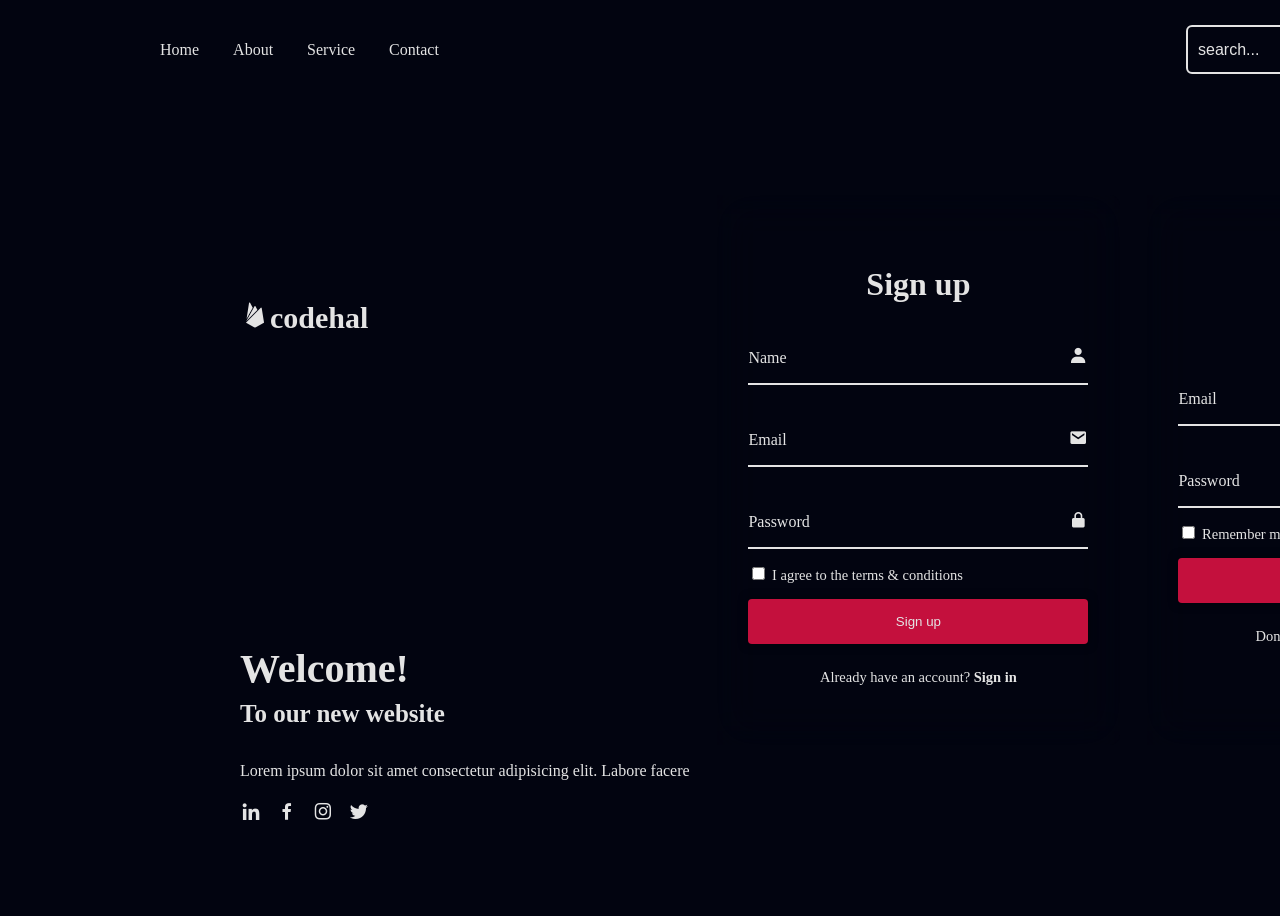
==== index.html @ ba82ca15 "made some changes" ====
<!DOCTYPE html>
<html lang="en">
<head>
    <meta charset="UTF-8">
    <meta http-equiv="X-UA-Compatible" content="IE=edge">
    <meta name="viewport" content="width=device-width, initial-scale=1.0">
    <title>Website with login & Registration form
    Codehal</title>
    <link rel="stylesheet" href="style2.css">
    <link href='https://unpkg.com/boxicons@2.1.4/css/boxicons.min.css'rel='stylesheet'>
</head>
<body>
    <header class="header">
        <nav class="navbar">
            <a href="#">Home</a>
            <a href="#">About</a>
            <a href="#">Service</a>
            <a href="#">Contact</a>
            </nav>

            <form action="#" class="search-bar">
                <input type="text" placeholder="search...">
                <button type="submit"><i class='bx bx-search'></i></button>
            </form>
    </header>

    <div class="background"></div>
    <div class="container">
        <div class="content">
        <h2 class="logo"><i class='bx bxl-firebase'></i>codehal</h2>

        <div class="text-sci">
            <h2>Welcome!<br><span>To our new website</span></h2>

            <p>Lorem ipsum dolor sit amet consectetur adipisicing elit. Labore facere</p>

            <div class="social-icons">
                <a href="#"><i class='bx bxl-linkedin'></i></a>
                <a href="#"><i class='bx bxl-facebook'></i></a>
                <a href="#"><i class='bx bxl-instagram'></i></a>
                <a href="#"><i class='bx bxl-twitter'></i></a>
            </div>
        </div>
    </div>
             <div class="logreg-box">
                <div class="form-box login">
                    <form action="#">
                        <h2>Sign up</h2>

                        <div class="input-box">
                            <span class="icon"><i class='bx bxs-user'></i></span>
                            <input type="text" required>
                            <label>Name</label>
                         </div>

                     <div class="input-box">
                        <span class="icon"><i class='bx bxs-envelope'></i></span>
                        <input type="email" required>
                        <label>Email</label>
                     </div>

                     <div class="input-box">
                        <span class="icon"><i class='bx bxs-lock-alt' ></i></span>
                        <input type="password" required>
                        <label>Password</label>
                     </div>

                     <div class="remember-forget">
                        <label><input type="checkbox"> I agree to the terms & conditions</label>
                     </div>

                     <button type="submit" class="btn">Sign up</button>

                     <div class="login-register">
                        <p>Already have an account?<a href="#"class="login-iink"> Sign in</a></p>
                    </div>
                </form>
             </div>

             <div class="form-box register">
                <form action="#">
                   <h2>Sign in</h2>

             <div class="input-box">
                <span class="icon"><i class='bx bxs-envelope'></i></span>
                <input type="email" required>
                <label>Email</label>
             </div>
             <div class="input-box">
                <span class="icon"><i class='bx bxs-lock-alt' ></i></span>
                <input type="password" required>
                <label>Password</label>
             </div>

             <div class="remember-forget">
                <label><input type="checkbox"> Remember me</label>
                <a href="#">forgot password?</a>
             </div>

             <button type="submit" class="btn">Sign in</button>

             <div class="login-register">
                <p>Don't have an account?<a href="#"class="register-iink"> Sign up</a></p>
        </form>
    </div>
         </div>
    </div>

    <script src="script.js"></script>

    
    
</body>
</html>
---- style2.css ----
body {
    background: #020410;
}
.header {
    position: fixed;
    top: 0;
    left: 0;
    width: 100%;
    padding: 25px 12.5%;
    background: transparent;
    display: flex;
    justify-content: space-between;
    align-items: center;
    z-index: 100;
}

.navbar a {
    position: relative;
    font-size: 16px;
    color: #e4e4e4;
    text-decoration: none;
    font-weight: 500;
    margin-right: 30px;
}

.navbar a::after {
    content: '';
    position: absolute;
    left: 0;
    bottom: -6px;
    width: 100%;
    height: 2px;
    background: #e4e4e4;
    border-radius: 5px;
    transform: translateY(10px);
    opacity: 0;
    transition: .5s;
}

.navbar a:hover::after {
    transform: translateY(0);
    opacity: 1;
}

.search-bar {
    width: 250px;
    height: 45px;
    background: transparent;
    border: 2px solid #e4e4e4;
    border-radius: 6px;
    display: flex;
    align-items: center;
}

.search-bar input {
    width: 100%;
    background: transparent;
    border: none;
    outline: none;
    font-size: 16px;
    color: #e4e4e4;
    padding-left: 10px;
}

.search-bar input::placeholder {
    color: #e4e4e4;
}

.search-bar button {
    width: 40px;
    height: 100%;
    background: transparent;
    border: none;
    outline: none;
    display: flex;
    justify-content: center;
    align-items: center;
    cursor: pointer;
}

.search-bar button i {
    font-size: 22px;
    color: #e4e4e4;
}

.background {
    width: 100%;
    height: 100vh;
    background: url('cardano-blockchain-platform.jpg') no-repeat;
    background-size: cover;
    background-position: center;
    filter: blur(10px);
    
}

.container {
    position: absolute;
    top: 50%;
    left: 50%;
    transform: translate(-50%, -50%);
    width: 75%;
    height: 550px;
    background: url('cardano-blockchain-platform.jpg') no-repeat;
    background-size: cover;
    background-position: center;
    border-radius: 10px;
    margin-top: 20px;
}

.container .content {
    position: absolute;
    top: 0;
    left: 0;
    width: 50%;
    height: 100%;
    background: transparent;
    padding: 80px;
    color: #e4e4e4;
    display: flex;
    justify-content: space-between;
    flex-direction: column;
}

.content .logo {
    font-size: 30px;
}

.text-sci h2 {
    font-size: 40px;
    line-height: 1;
}

.text-sci h2 span {
    font-size: 25px;
}

.text-sci p {
    font-size: 16px;
    margin: 20px 0;
}

.social-icons a i {
    font-size: 22px;
    color: #e4e4e4;
    margin-right: 10px;
    transition: .5s ease;
}

.social-icons a:hover i {
    transform: scale(1.2);
}

.container .logreg-box {
    position: absolute;
    top: 0;
    right: 0;
    width: calc(100% - 58%);
    height: 100%;
}

.logreg-box .form-box {
    position: absolute;
    display: flex;
    justify-content: center;
    align-items: center;
    width: 100%;
    height: 100%;
    background: transparent;
    backdrop-filter: blur(20px);
    border-top-right-radius: 10px;
    border-bottom-right-radius: 10px;
    color: #e4e4e4;
}

.logreg-box .form-box.register {
    transform: translateX(430px);
}

.form-box h2 {
    font-size: 32px;
    text-align: center;
}

.form-box .input-box {
    position: relative;
    width: 340px ;
    height: 50px;
    border-bottom: 2px solid #e4e4e4;
    margin: 30px 0;
}

.input-box input {
    width: 100%;
    height: 100%;
    background: transparent;
    border: none;
    outline: none;
    font-size: 16px;
    color: #e4e4e4;
    font-weight: 500;
    padding-right: 28px;
}

.input-box label {
    position: absolute;
    top: 50%;
    left: 0;
    transform: translateY(-50%);
    font-size: 16px;
    font-weight: 500;
    pointer-events: none;
    transition: .5s ease;
}

.input-box input:focus~label,
.input-box input:valid~label {
    top: -5px;
}

.input-box .icon {
    position: absolute;
    top: 13px;
    right: 0;
    font-size: 19px;
}

.form-box .remember-forget {
    font-size: 14.5px;
    font-weight: 500;
    margin: -15px 0 15px;
    display: flex;
    justify-content: space-between;
}

.remember-forget label input {
    accent-color: #e4e4e4;
    margin-right: 3px;
}

.remember-forget a {
    color: #e4e4e4;
    text-decoration: none;
}

.remember-forget a:hover {
    text-decoration: underline;
}

.btn {
    width: 100%;
    height: 45px;
    background: #c4103d;
    border: none;
    outline: none;
    border-radius: 4px;
    cursor: pointer;
    font-size: 16x;
    color: #e4e4e4;
    font-weight: 500;
    box-shadow: 0 0 10px rgba(0, 0, 0, .5);
}

.form-box .login-register {
    font-size: 14.5px;
    font-family: 500;
    text-align: center;
    margin-top: 25px;
}

.login-register p a {
    color: #e4e4e4;
    font-weight: 600;
    text-decoration: none;
}

.login-register p a:hover {
    text-decoration: underline;

}
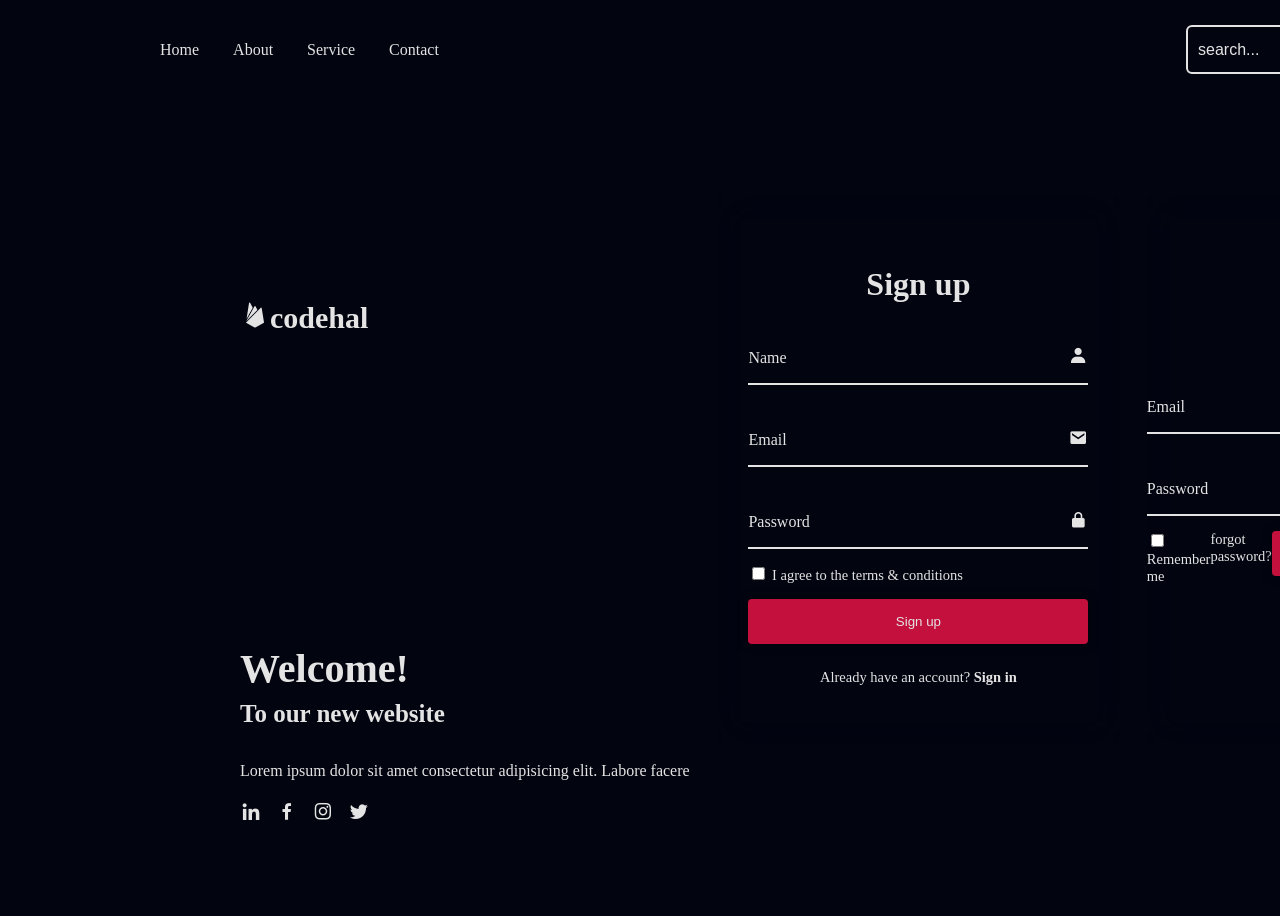
==== commit 7a474740: "made some changes" ====
--- a/index.html
+++ b/index.html
@@ -95,7 +95,6 @@
              <div class="remember-forget">
                 <label><input type="checkbox"> Remember me</label>
                 <a href="#">forgot password?</a>
-             </div>
 
              <button type="submit" class="btn">Sign in</button>
 
--- a/style2.css
+++ b/style2.css
@@ -86,7 +86,7 @@
 .background {
     width: 100%;
     height: 100vh;
-    background: url('cardano-blockchain-platform.jpg') no-repeat;
+    background: url('media/cardano-blockchain-platform.jpg') no-repeat;
     background-size: cover;
     background-position: center;
     filter: blur(10px);
@@ -100,7 +100,7 @@
     transform: translate(-50%, -50%);
     width: 75%;
     height: 550px;
-    background: url('cardano-blockchain-platform.jpg') no-repeat;
+    background: url('media/cardano-blockchain-platform.jpg') no-repeat;
     background-size: cover;
     background-position: center;
     border-radius: 10px;
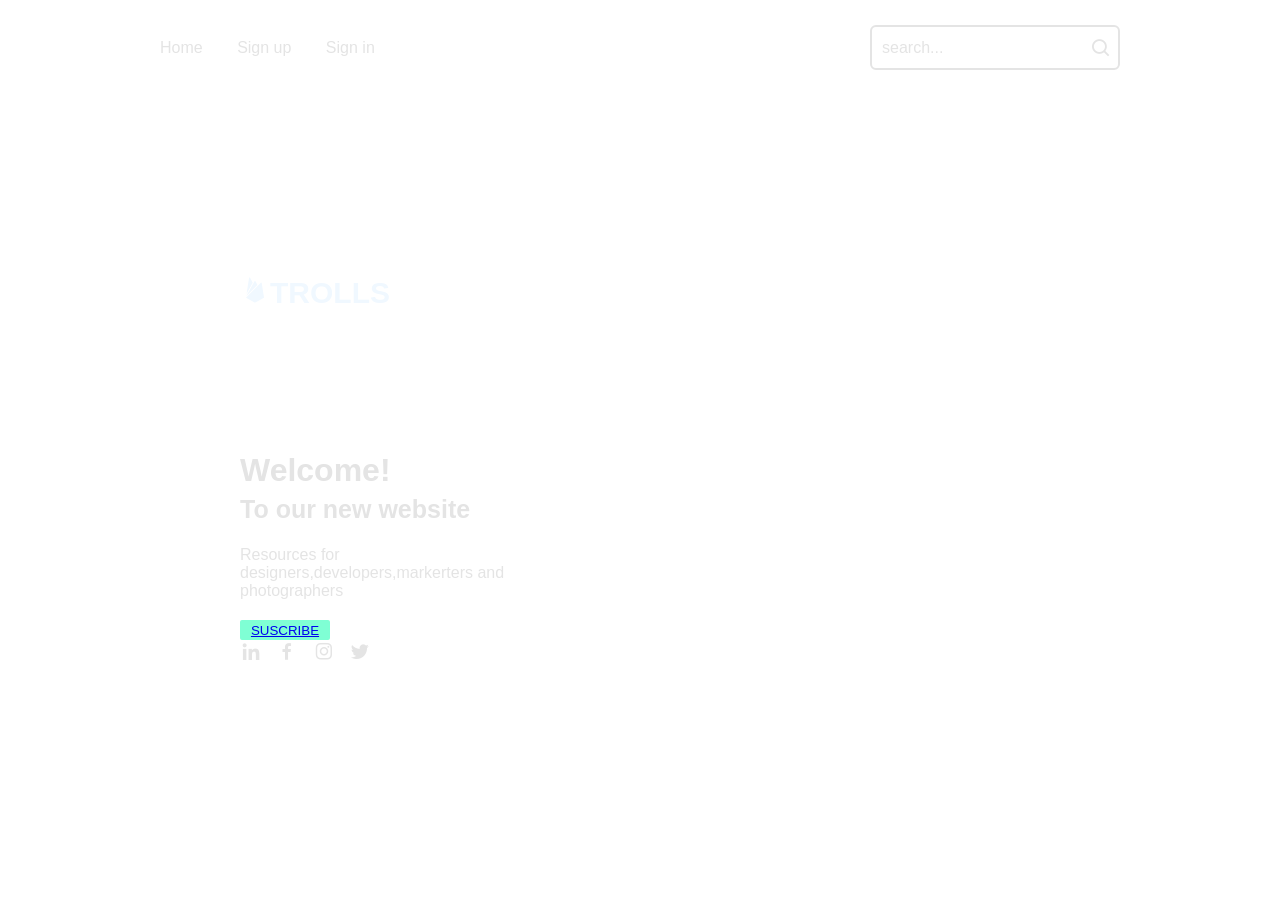
==== commit 5a91d135: "made some changes" ====
--- a/index.html
+++ b/index.html
@@ -2,21 +2,19 @@
 <html lang="en">
 <head>
     <meta charset="UTF-8">
-    <meta http-equiv="X-UA-Compatible" content="IE=edge">
     <meta name="viewport" content="width=device-width, initial-scale=1.0">
     <title>Website with login & Registration form
-    Codehal</title>
-    <link rel="stylesheet" href="style2.css">
-    <link href='https://unpkg.com/boxicons@2.1.4/css/boxicons.min.css'rel='stylesheet'>
+        Trolls</title>
+        <link rel="stylesheet" href="./styles/index.css">          
+        <link href='https://unpkg.com/boxicons@2.1.4/css/boxicons.min.css'rel='stylesheet'>
 </head>
 <body>
     <header class="header">
         <nav class="navbar">
-            <a href="#">Home</a>
-            <a href="#">About</a>
-            <a href="#">Service</a>
-            <a href="#">Contact</a>
-            </nav>
+            <a href="index.html">Home</a>
+            <a href="signup.html">Sign up</a>
+            <a href="signin.html">Sign in</a>
+        </nav>
 
             <form action="#" class="search-bar">
                 <input type="text" placeholder="search...">
@@ -27,12 +25,12 @@
     <div class="background"></div>
     <div class="container">
         <div class="content">
-        <h2 class="logo"><i class='bx bxl-firebase'></i>codehal</h2>
+        <h2 class="logo"><i class='bx bxl-firebase'></i>TROLLS</h2>
 
         <div class="text-sci">
-            <h2>Welcome!<br><span>To our new website</span></h2>
-
-            <p>Lorem ipsum dolor sit amet consectetur adipisicing elit. Labore facere</p>
+            <h1>Welcome!<br><span>To our new website</span></h1>
+            <p>Resources for designers,developers,markerters and photographers</p> 
+            <button class="suscribe-button"><a href="signup.html">SUSCRIBE</a></button>
 
             <div class="social-icons">
                 <a href="#"><i class='bx bxl-linkedin'></i></a>
@@ -40,74 +38,6 @@
                 <a href="#"><i class='bx bxl-instagram'></i></a>
                 <a href="#"><i class='bx bxl-twitter'></i></a>
             </div>
-        </div>
-    </div>
-             <div class="logreg-box">
-                <div class="form-box login">
-                    <form action="#">
-                        <h2>Sign up</h2>
-
-                        <div class="input-box">
-                            <span class="icon"><i class='bx bxs-user'></i></span>
-                            <input type="text" required>
-                            <label>Name</label>
-                         </div>
-
-                     <div class="input-box">
-                        <span class="icon"><i class='bx bxs-envelope'></i></span>
-                        <input type="email" required>
-                        <label>Email</label>
-                     </div>
-
-                     <div class="input-box">
-                        <span class="icon"><i class='bx bxs-lock-alt' ></i></span>
-                        <input type="password" required>
-                        <label>Password</label>
-                     </div>
-
-                     <div class="remember-forget">
-                        <label><input type="checkbox"> I agree to the terms & conditions</label>
-                     </div>
-
-                     <button type="submit" class="btn">Sign up</button>
-
-                     <div class="login-register">
-                        <p>Already have an account?<a href="#"class="login-iink"> Sign in</a></p>
-                    </div>
-                </form>
-             </div>
-
-             <div class="form-box register">
-                <form action="#">
-                   <h2>Sign in</h2>
-
-             <div class="input-box">
-                <span class="icon"><i class='bx bxs-envelope'></i></span>
-                <input type="email" required>
-                <label>Email</label>
-             </div>
-             <div class="input-box">
-                <span class="icon"><i class='bx bxs-lock-alt' ></i></span>
-                <input type="password" required>
-                <label>Password</label>
-             </div>
-
-             <div class="remember-forget">
-                <label><input type="checkbox"> Remember me</label>
-                <a href="#">forgot password?</a>
-
-             <button type="submit" class="btn">Sign in</button>
-
-             <div class="login-register">
-                <p>Don't have an account?<a href="#"class="register-iink"> Sign up</a></p>
-        </form>
-    </div>
-         </div>
-    </div>
-
-    <script src="script.js"></script>
-
-    
     
 </body>
 </html>
--- a/styles/index.css
+++ b/styles/index.css
@@ -0,0 +1,171 @@
+* {
+    margin: 0;
+    padding: 0;
+    box-sizing: border-box;
+    font-family: 'poppins',sans-serif;
+}
+
+.header {
+    position: fixed;
+    top: 0;
+    left: 0;
+    width: 100%;
+    padding: 25px 12.5%;
+    background: transparent;
+    display: flex;
+    justify-content: space-between;
+    align-items: center;
+    z-index: 100;
+}
+
+.navbar a {
+    position: relative;
+    font-size: 16px;
+    color: #e4e4e4;
+    text-decoration: none;
+    font-weight: 500;
+    margin-right: 30px;
+}       
+
+.navbar a::after {
+    content: '';
+    position: absolute;
+    left: 0;
+    bottom: -6px;
+    width: 100%;
+    height: 2px;
+    background: #e4e4e4;
+    border-radius: 5px;
+    transform: translateY(10px);
+    opacity: 0;
+    transition: .5s;
+}    
+
+.navbar a:hover::after {
+    transform: translateY(0);
+    opacity: 1;
+}    
+
+.search-bar {
+    width: 250px;
+    height: 45px;
+    background: transparent;
+    border: 2px solid #e4e4e4;
+    border-radius: 6px;
+    display: flex;
+    align-items: center;
+}
+
+.search-bar input {
+    width: 100%;
+    background: transparent;
+    border: none;
+    outline: none;
+    font-size: 16px;
+    color: #e4e4e4;
+    padding-left: 10px;
+}
+
+.search-bar input::placeholder {
+    color: #e4e4e4;
+}
+
+.search-bar button {
+    width: 40px;
+    height: 100%;
+    background: transparent;
+    border: none;
+    outline: none;
+    display: flex;
+    justify-content: center;
+    align-items: center;
+    cursor: pointer;
+}
+
+.search-bar button i {
+    font-size: 22px;
+    color: #e4e4e4;
+}
+
+.background {
+    width: 100%;
+    height: 100vh;
+    background: url('../media/cardano-blockchain-platform.jpg') no-repeat;
+    background-size: cover;
+    background-position: center;
+    filter: blur(10px);
+    
+}
+
+.container {
+    position: absolute;
+    top: 50%;
+    left: 50%;
+    transform: translate(-50%, -50%);
+    width: 75%;
+    height: 550px;
+    background: url('../media/cardano-blockchain-platform.jpg') no-repeat;
+    background-size: cover;
+    background-position: center;
+    border-radius: 10px;
+    margin-top: 20px;
+}
+
+.container .content {
+    position: absolute;
+    top: 0;
+    left: 0;
+    width: 50%;
+    height: 100%;
+    background: transparent;
+    padding: 80px;
+    color: #e4e4e4;
+    display: flex;
+    justify-content: space-between;
+    flex-direction: column;
+}
+
+.content .logo {
+    color: aliceblue;
+    font-size: 30px;
+}
+
+.text-sci h1 span {
+    font-size: 25px;
+}
+
+.text-sci p {
+    font-size: 16px;
+    margin: 20px 0;
+}
+
+.suscribe-button {
+    background-color: aquamarine;
+    color: white;
+    border: none;
+    height: 20px;
+    width: 90px;
+    border-radius: 2px;
+    cursor: pointer;
+    margin-right: 8px;
+    transition: opacity 0.15s;
+}
+
+.suscribe-button:hover {
+    transform: scale(1.2);
+}
+
+.suscribe-button:active {
+    opacity: 0.5;
+}
+
+.social-icons a i {
+    font-size: 22px;
+    color: #e4e4e4;
+    margin-right: 10px;
+    transition: .5s ease;
+}
+
+.social-icons a:hover i {
+    transform: scale(1.2);
+}
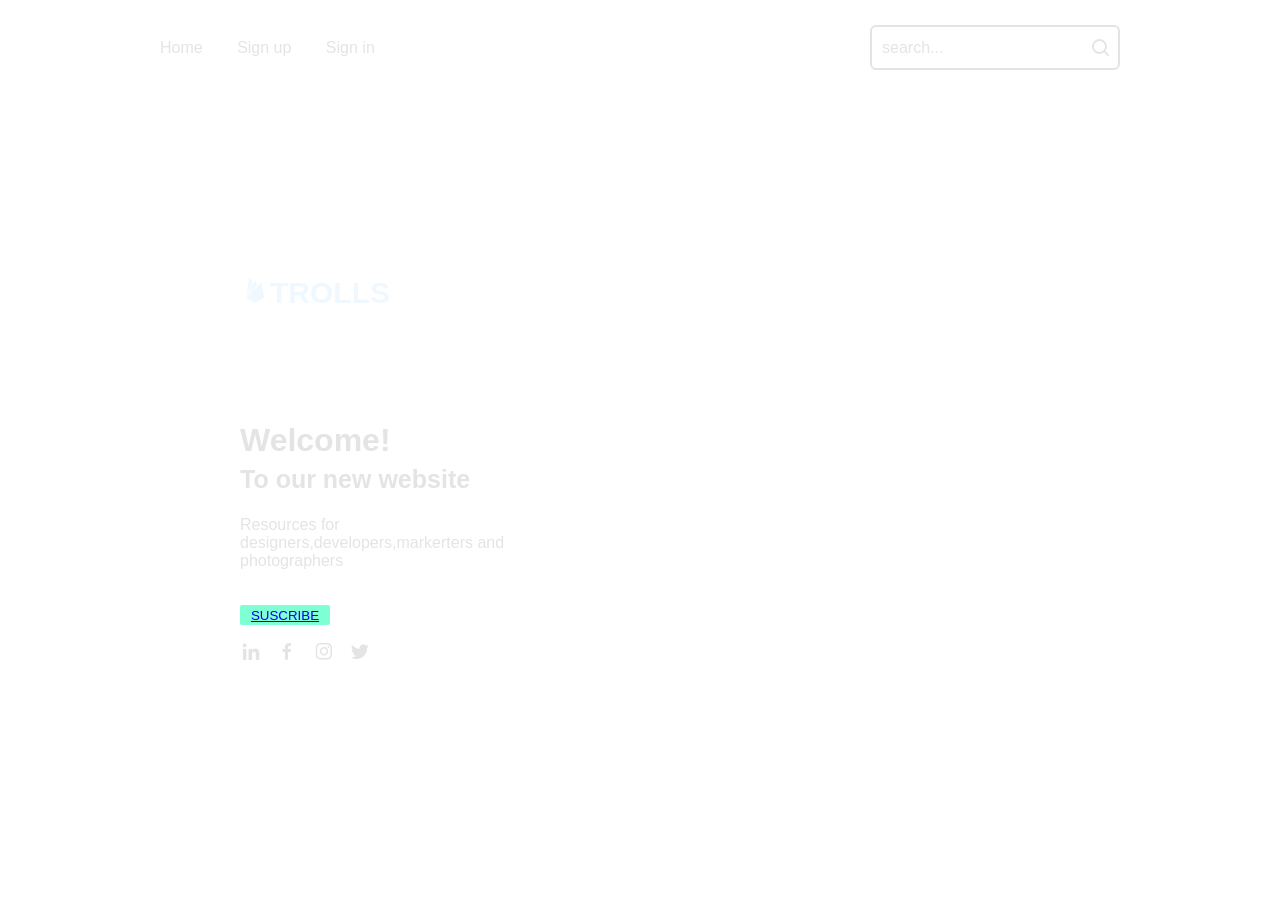
==== commit bdc44531: "made some changes" ====
--- a/index.html
+++ b/index.html
@@ -4,7 +4,7 @@
     <meta charset="UTF-8">
     <meta name="viewport" content="width=device-width, initial-scale=1.0">
     <title>Website with login & Registration form
-        Trolls</title>
+        TROLLS</title>
         <link rel="stylesheet" href="./styles/index.css">          
         <link href='https://unpkg.com/boxicons@2.1.4/css/boxicons.min.css'rel='stylesheet'>
 </head>
--- a/styles/index.css
+++ b/styles/index.css
@@ -93,7 +93,6 @@
     background: url('../media/cardano-blockchain-platform.jpg') no-repeat;
     background-size: cover;
     background-position: center;
-    filter: blur(10px);
     
 }
 
@@ -147,6 +146,7 @@
     width: 90px;
     border-radius: 2px;
     cursor: pointer;
+    margin-block: 15px;
     margin-right: 8px;
     transition: opacity 0.15s;
 }
